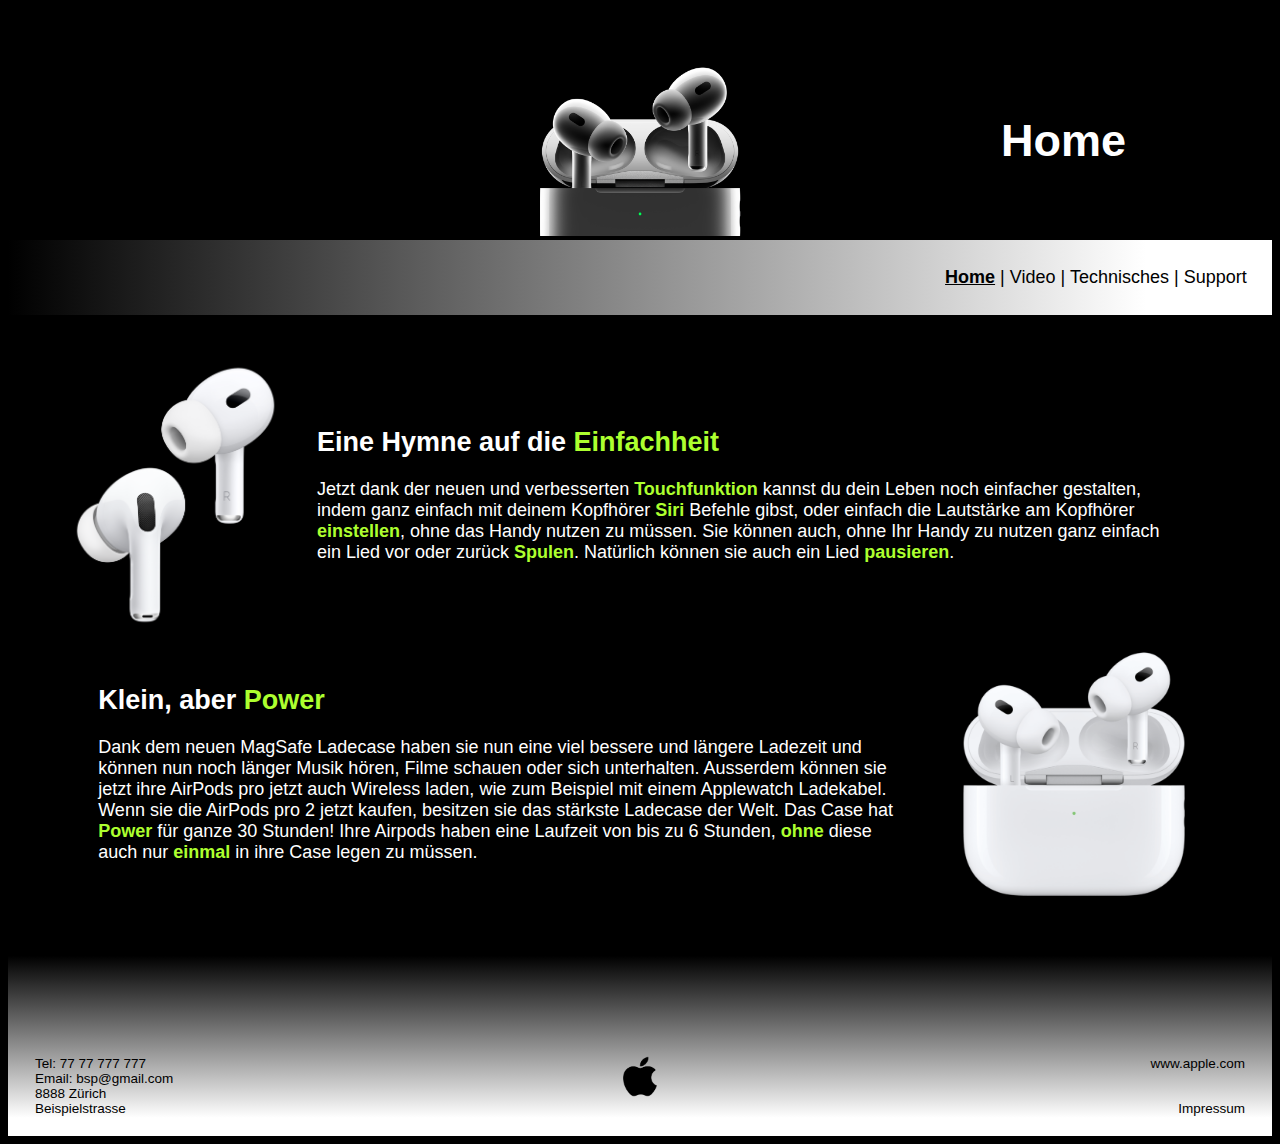
==== index.html @ aa5206ad "patch 1.3.1" ====
<!DOCTYPE html>
<html lang="en">
<head>
    <meta charset="UTF-8">
    <link rel="stylesheet" href="styles/stylesHeader.css">
    <link rel="stylesheet" href="styles/stylesFooter.css">
    <link rel="stylesheet" href="styles/styles.css">
    <link rel="stylesheet" href="styles/stylesIndex.css">
    <title>HOME</title>
</head>
<body>
<div class="wrapper">
    <div class="NavHeader">
        <div class="header">
            <div class="left">
            </div>
            <div class="middle">
                <img src="./resources/header_img.png" id="headerIMG" class="responsive">
            </div>
            <div class="right">
                <h1>Home</h1>
            </div>
        </div>
        <div class="nav">
            <dic class="NavTags">
                <a class="Activ" href="./index.html">Home</a>
            </dic>
            <dic class="NavTags"><a>|</a></dic>
            <dic class="NavTags">
                <a class="NavText" href="./subpages/video.html">Video</a>
            </dic>
            <dic class="NavTags"><a>|</a></dic>
            <dic class="NavTags">
                <a class="NavText" href="./subpages/technisches.html">Technisches</a>
            </dic>
            <dic class="NavTags"><a>|</a></dic>
            <dic class="NavTags">
                <a class="NavText" href="./subpages/support.html">Support</a>
            </dic>
        </div>
    </div>

    <div class="body" id="FullIndex">
        <div id="TopIndex">
            <div id="LeftIndexImgDiv">
                <img src="./resources/index_img_1.png" class="IndexImg">
            </div>
            <div id="RightIndexTextDiv">
                <p class="IndexText">
                    <b class="h2">Eine Hymne auf die <b class="GreenFont">Einfachheit</b></b><br><br>
                    Jetzt dank der neuen und verbesserten <b class="GreenFont">Touchfunktion</b> kannst
                    du dein Leben noch
                    einfacher gestalten, indem ganz einfach mit deinem Kopfhörer <b class="GreenFont">Siri</b> Befehle
                    gibst, oder einfach die
                    Lautstärke am Kopfhörer <b class="GreenFont">einstellen</b>, ohne das Handy nutzen zu müssen.
                    Sie können auch, ohne Ihr Handy zu nutzen ganz einfach ein Lied vor oder zurück <b class="GreenFont">Spulen</b>. Natürlich
                    können sie auch ein Lied <b class="GreenFont">pausieren</b>.
                </p>
            </div>
        </div>

        <div id="BottomIndex">
            <div id="LeftIndexTextDiv">
                <p class="IndexText">
                    <b class="h2">Klein, aber <b class="GreenFont">Power</b></b><br><br>
                    Dank dem neuen MagSafe Ladecase haben sie nun eine viel bessere und längere
                    Ladezeit und können nun noch länger Musik hören, Filme schauen oder sich unterhalten. Ausserdem
                    können sie jetzt ihre AirPods pro jetzt auch Wireless laden, wie zum Beispiel mit einem Applewatch
                    Ladekabel. Wenn sie die AirPods pro 2 jetzt kaufen, besitzen sie das stärkste Ladecase der Welt.
                    Das Case hat <b class="GreenFont">Power</b> für ganze 30 Stunden! Ihre Airpods haben eine Laufzeit
                    von bis zu 6 Stunden, <b class="GreenFont">ohne</b> diese auch nur <b class="GreenFont">einmal</b>
                    in ihre Case legen zu müssen.
                </p>
            </div>
            <div id="RightIndexImgDiv">
                <img src="./resources/index_img_2.png" class="IndexImg">
            </div>
        </div>
    </div>

    <div class="footer">
        <div class="LeftFooter">
            <a>Tel: 77 77 777 777</a><br>
            <a>Email: bsp@gmail.com</a><br>
            <a>8888 Zürich</a><br>
            <a>Beispielstrasse</a>
        </div>

        <div class="MiddleFooter">
            <img src="./resources/applelogo.png" id="FooterIMG" class="MiddleFooterResponsive">
        </div>

        <div class="RightFooter">
            <a href="https://www.apple.com">www.apple.com</a><br><br><br>
            <a href="./subpages/impressum.html">Impressum</a>
        </div>
    </div>
</div>
</body>
</html>
---- styles/stylesHeader.css ----
.header{
    display: flex;
    width: 100%;
    height: auto;
}
h1{
    position: relative;
    top: 33%;
    text-align: center;
    color:white;
    font-size: 5vh;
}
.right{
    width: 33%;
    text-align: center;
}
.middle{
    width: 34%;
    align-items: center;
    text-align: center;
    display:block
}
.left{
    width: 33%;
}
.nav{
    font-size: 2vh;
    height: 100%;
    text-align: right;
    padding-right: 2%;
    background-image: linear-gradient(to right, black 0%, white 90%);
    padding-bottom: 3vh;
    padding-top: 3vh;
}
.NavTags{
    position:relative;
    font-size: 2vh;
    top: 32%;
}
.nav, a{
    color: black;
    text-decoration: none;
}
.Activ{
    position:relative;
    font-size: 2vh;
    top: 32%;
    text-decoration: underline;
    font-weight: bold;
}
---- styles/stylesFooter.css ----
.footer{
    display: flex;
    height: auto;
    width: 100%;
    background-image: linear-gradient(to top, white 10%, black 99%);
    padding-top:8%;
    padding-bottom: 20px;
}
.LeftFooter{
    width: 33%;
    font-size: 1.5vh;
    padding-left: 3vh;
}
.MiddleFooter{
    width: 34%;
    align-items: center;
    text-align: center;
    display:block;
}
.MiddleFooterResponsive{
    width: 10%;
    height: auto;
}
.RightFooter{
    width: 33%;
    font-size: 1.5vh;
    text-align: right;
    padding-right: 3vh;
}
---- styles/styles.css ----
body {
    font-family: sans-serif;
    background-color: black;
}

p {
    color: white !important;
    font-size: 2vh;
}

.wrapper {
    background-color: black;
    position: relative;
    width: 100%;
}

.responsive {
    width: 50%;
    height: auto;
}

.body {
    height: auto;
}

.GreenFont{
    color: greenyellow;
}
---- styles/stylesIndex.css ----
#FullIndex {
    height: auto;
    width: 90%;
    margin-left: auto;
    margin-right: auto;
    margin-top: 5vh;
    margin-bottom: 5vh;
}

.IndexImg {
    width: auto;
    Height: 30vh;
}

#LeftIndexImgDiv {
    margin-right:1vh;
    width: auto;
    height: 100%;
    flex: 1;
}

#RightIndexTextDiv {
    display: flex;
    align-items: center;
    width: auto;
    height: auto;
}

#LeftIndexTextDiv {
    display: flex;
    align-items: center;
    width: auto;
    height: auto;
    flex: 1;
}

#RightIndexImgDiv {
    margin-left:1vh;
    width: auto;
    height: 100%;
}

#TopIndex {
    display:flex;
    height: 100%;
}

#BottomIndex {
    display: flex;
    margin-top: 1vh;
    height: 100%;

}

.IndexImg {
    display: block;
    margin-left: auto;
    margin-right: auto;
}

.IndexText {
    padding-left: 3vh;
    padding-right: 3vh;
}

h2 {
    margin-bottom: 0%;
    padding-left: 3vh;
    padding-right: 3vh;
    font-size: 3vh;
    color: white;
}
.h2{
    font-size: 3vh;
}
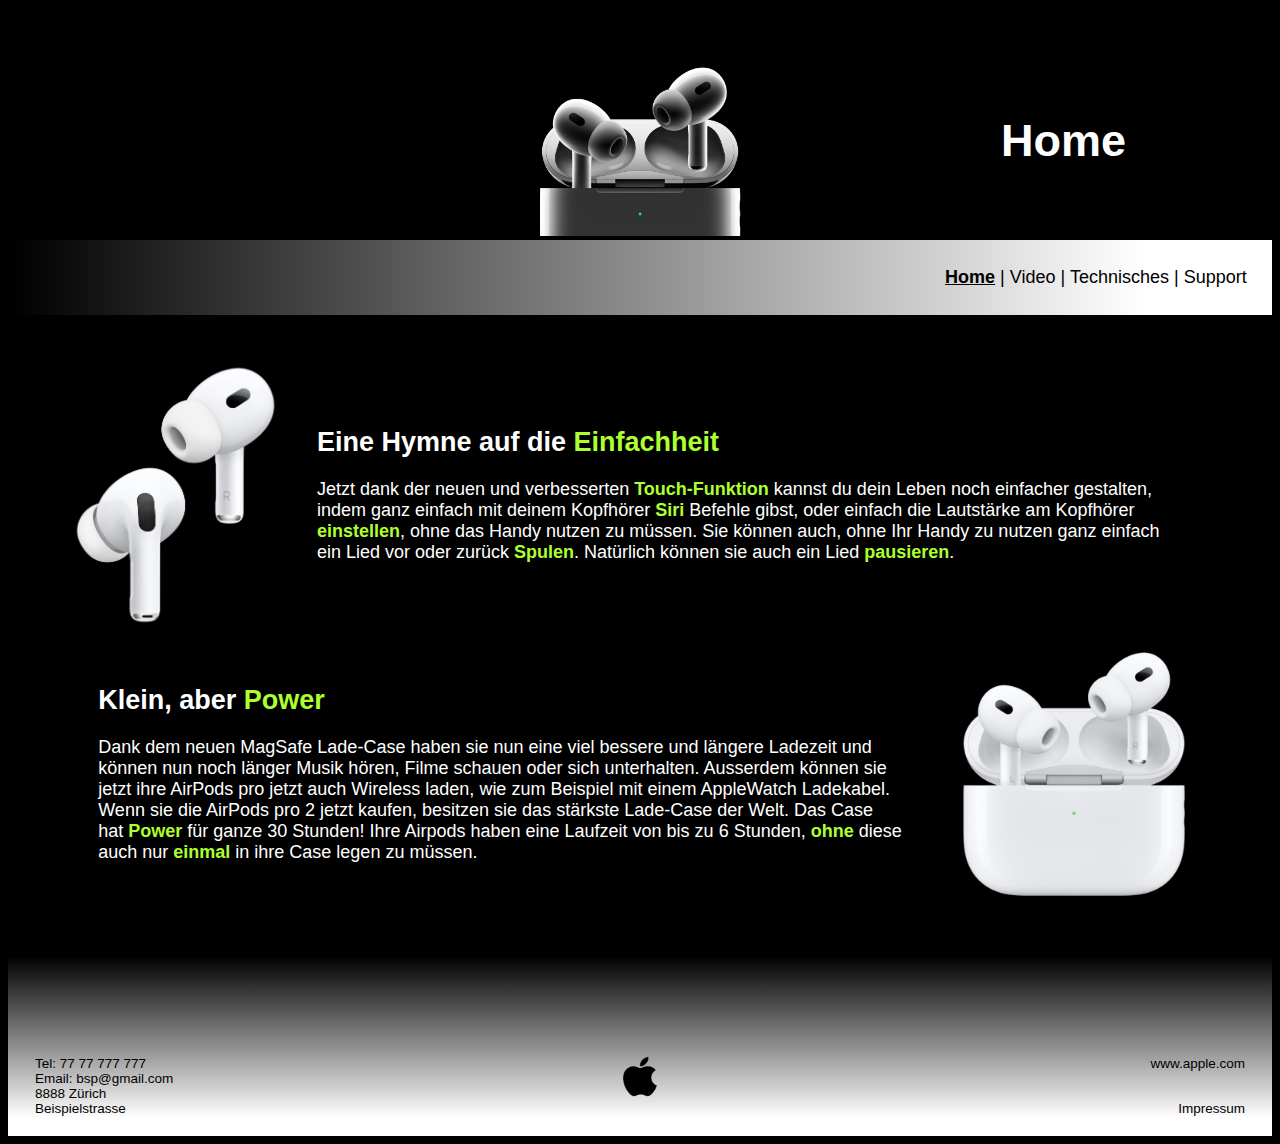
==== commit ec461f14: "patch 1.4" ====
--- a/index.html
+++ b/index.html
@@ -48,7 +48,7 @@
             <div id="RightIndexTextDiv">
                 <p class="IndexText">
                     <b class="h2">Eine Hymne auf die <b class="GreenFont">Einfachheit</b></b><br><br>
-                    Jetzt dank der neuen und verbesserten <b class="GreenFont">Touchfunktion</b> kannst
+                    Jetzt dank der neuen und verbesserten <b class="GreenFont">Touch-Funktion</b> kannst
                     du dein Leben noch
                     einfacher gestalten, indem ganz einfach mit deinem Kopfhörer <b class="GreenFont">Siri</b> Befehle
                     gibst, oder einfach die
@@ -63,10 +63,10 @@
             <div id="LeftIndexTextDiv">
                 <p class="IndexText">
                     <b class="h2">Klein, aber <b class="GreenFont">Power</b></b><br><br>
-                    Dank dem neuen MagSafe Ladecase haben sie nun eine viel bessere und längere
+                    Dank dem neuen MagSafe Lade-Case haben sie nun eine viel bessere und längere
                     Ladezeit und können nun noch länger Musik hören, Filme schauen oder sich unterhalten. Ausserdem
-                    können sie jetzt ihre AirPods pro jetzt auch Wireless laden, wie zum Beispiel mit einem Applewatch
-                    Ladekabel. Wenn sie die AirPods pro 2 jetzt kaufen, besitzen sie das stärkste Ladecase der Welt.
+                    können sie jetzt ihre AirPods pro jetzt auch Wireless laden, wie zum Beispiel mit einem AppleWatch
+                    Ladekabel. Wenn sie die AirPods pro 2 jetzt kaufen, besitzen sie das stärkste Lade-Case der Welt.
                     Das Case hat <b class="GreenFont">Power</b> für ganze 30 Stunden! Ihre Airpods haben eine Laufzeit
                     von bis zu 6 Stunden, <b class="GreenFont">ohne</b> diese auch nur <b class="GreenFont">einmal</b>
                     in ihre Case legen zu müssen.
--- a/styles/stylesIndex.css
+++ b/styles/stylesIndex.css
@@ -64,12 +64,15 @@
 }
 
 h2 {
-    margin-bottom: 0%;
+    text-align: center;
+    margin-bottom: 5vh;
     padding-left: 3vh;
     padding-right: 3vh;
     font-size: 3vh;
     color: white;
 }
+
 .h2{
     font-size: 3vh;
+
 }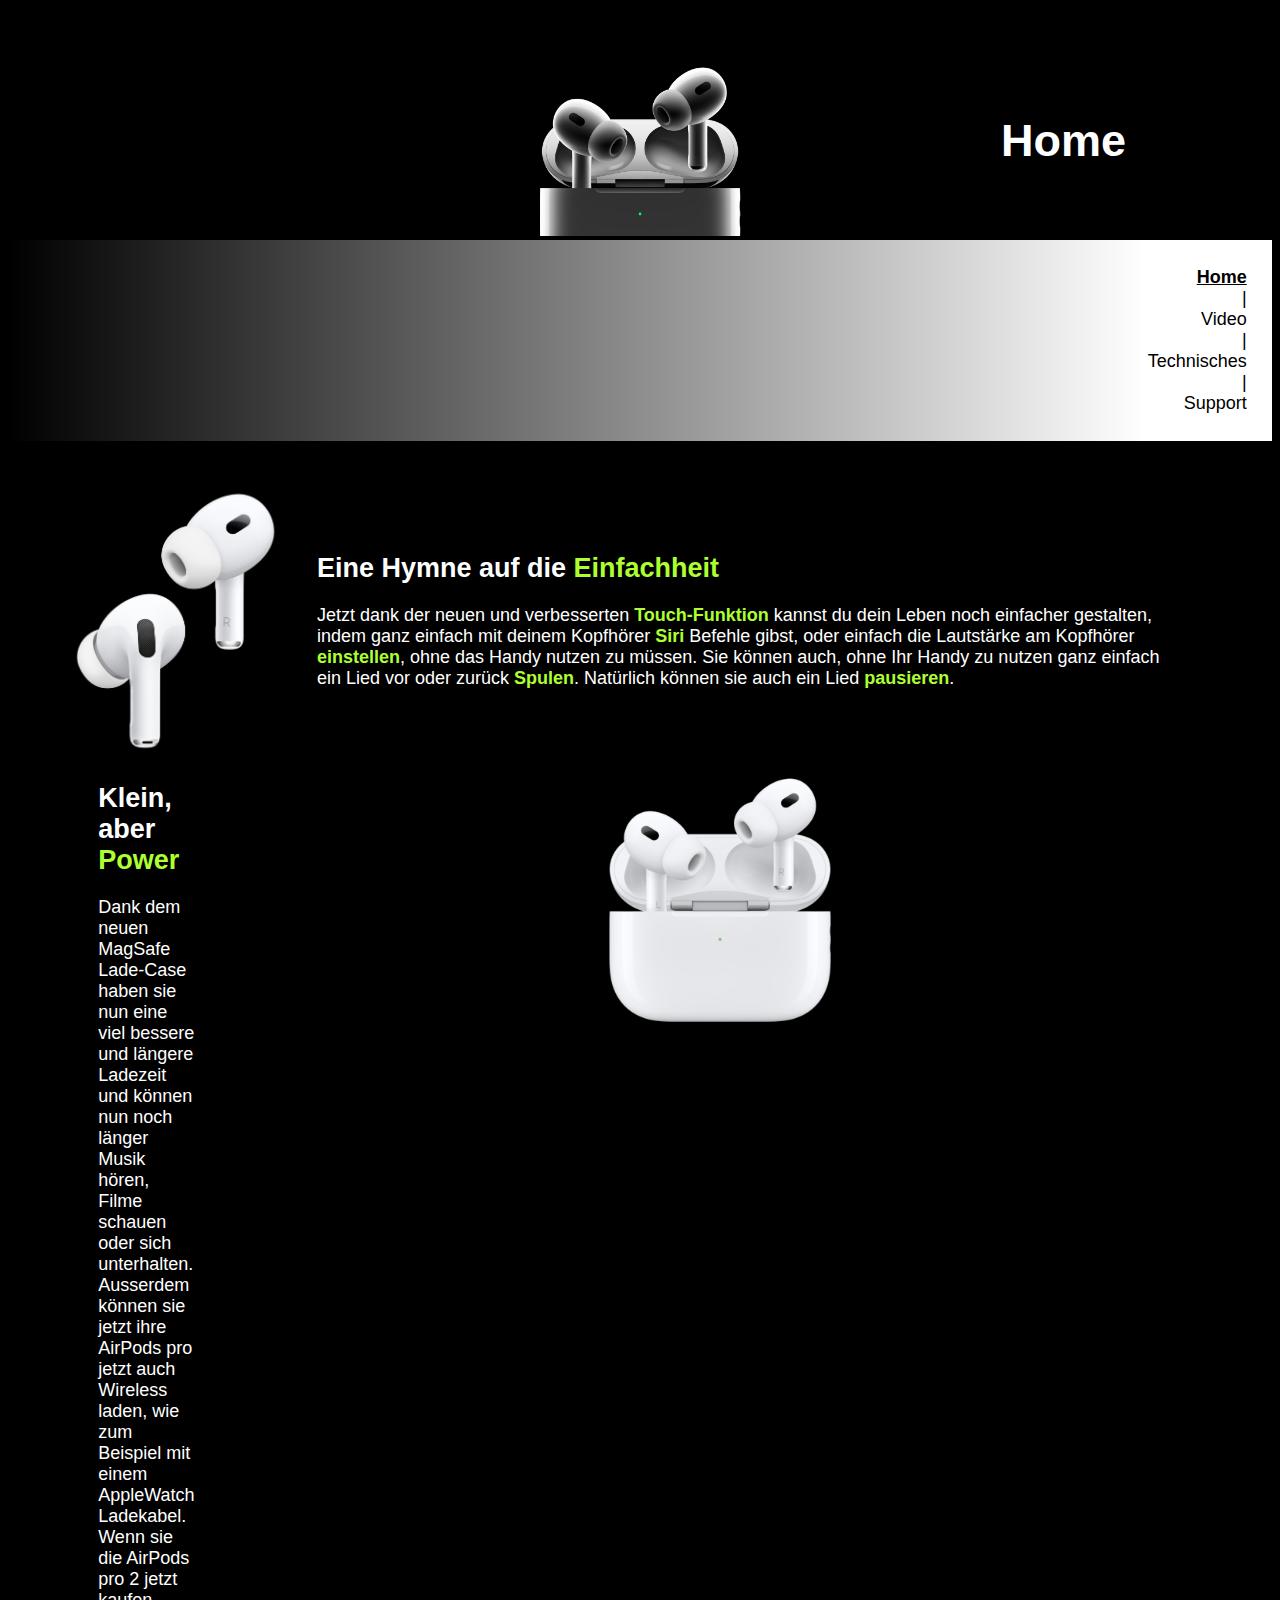
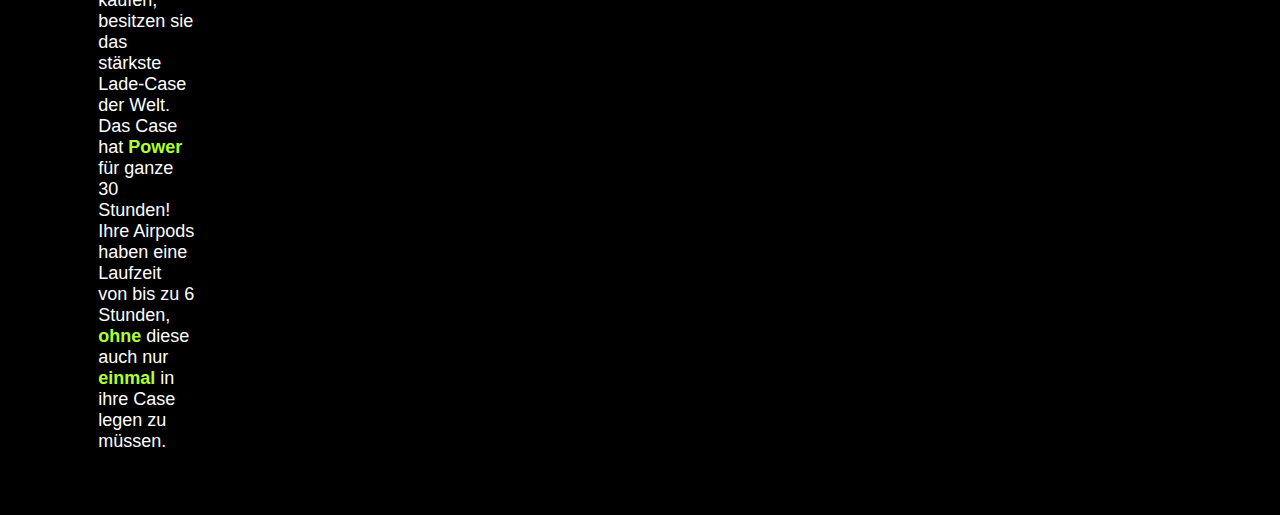
==== commit d09e6abf: "Validated Index" ====
--- a/index.html
+++ b/index.html
@@ -15,35 +15,35 @@
             <div class="left">
             </div>
             <div class="middle">
-                <img src="./resources/header_img.png" id="headerIMG" class="responsive">
+                <img src="./resources/header_img.png" id="headerIMG" class="responsive" alt="Airpods Header IMG">
             </div>
             <div class="right">
                 <h1>Home</h1>
             </div>
         </div>
         <div class="nav">
-            <dic class="NavTags">
+            <div class="NavTags">
                 <a class="Activ" href="./index.html">Home</a>
-            </dic>
+            </div>
             <dic class="NavTags"><a>|</a></dic>
-            <dic class="NavTags">
+            <div class="NavTags">
                 <a class="NavText" href="./subpages/video.html">Video</a>
-            </dic>
-            <dic class="NavTags"><a>|</a></dic>
-            <dic class="NavTags">
+            </div>
+            <div class="NavTags"><a>|</a></div>
+            <div class="NavTags">
                 <a class="NavText" href="./subpages/technisches.html">Technisches</a>
-            </dic>
-            <dic class="NavTags"><a>|</a></dic>
-            <dic class="NavTags">
+            </div>
+            <div class="NavTags"><a>|</a></div>
+            <div class="NavTags">
                 <a class="NavText" href="./subpages/support.html">Support</a>
-            </dic>
+            </div>
         </div>
     </div>
 
     <div class="body" id="FullIndex">
         <div id="TopIndex">
             <div id="LeftIndexImgDiv">
-                <img src="./resources/index_img_1.png" class="IndexImg">
+                <img src="./resources/index_img_1.png" class="IndexImg" alt="Airpods aus dem Case">
             </div>
             <div id="RightIndexTextDiv">
                 <p class="IndexText">
@@ -73,7 +73,7 @@
                 </p>
             </div>
             <div id="RightIndexImgDiv">
-                <img src="./resources/index_img_2.png" class="IndexImg">
+                <img src="./resources/index_img_2.png" class="IndexImg" alt="Airpods im Case>
             </div>
         </div>
     </div>
@@ -87,7 +87,7 @@
         </div>
 
         <div class="MiddleFooter">
-            <img src="./resources/applelogo.png" id="FooterIMG" class="MiddleFooterResponsive">
+            <img src="./resources/applelogo.png" id="FooterIMG" class="MiddleFooterResponsive" alt="Apple Logo">
         </div>
 
         <div class="RightFooter">
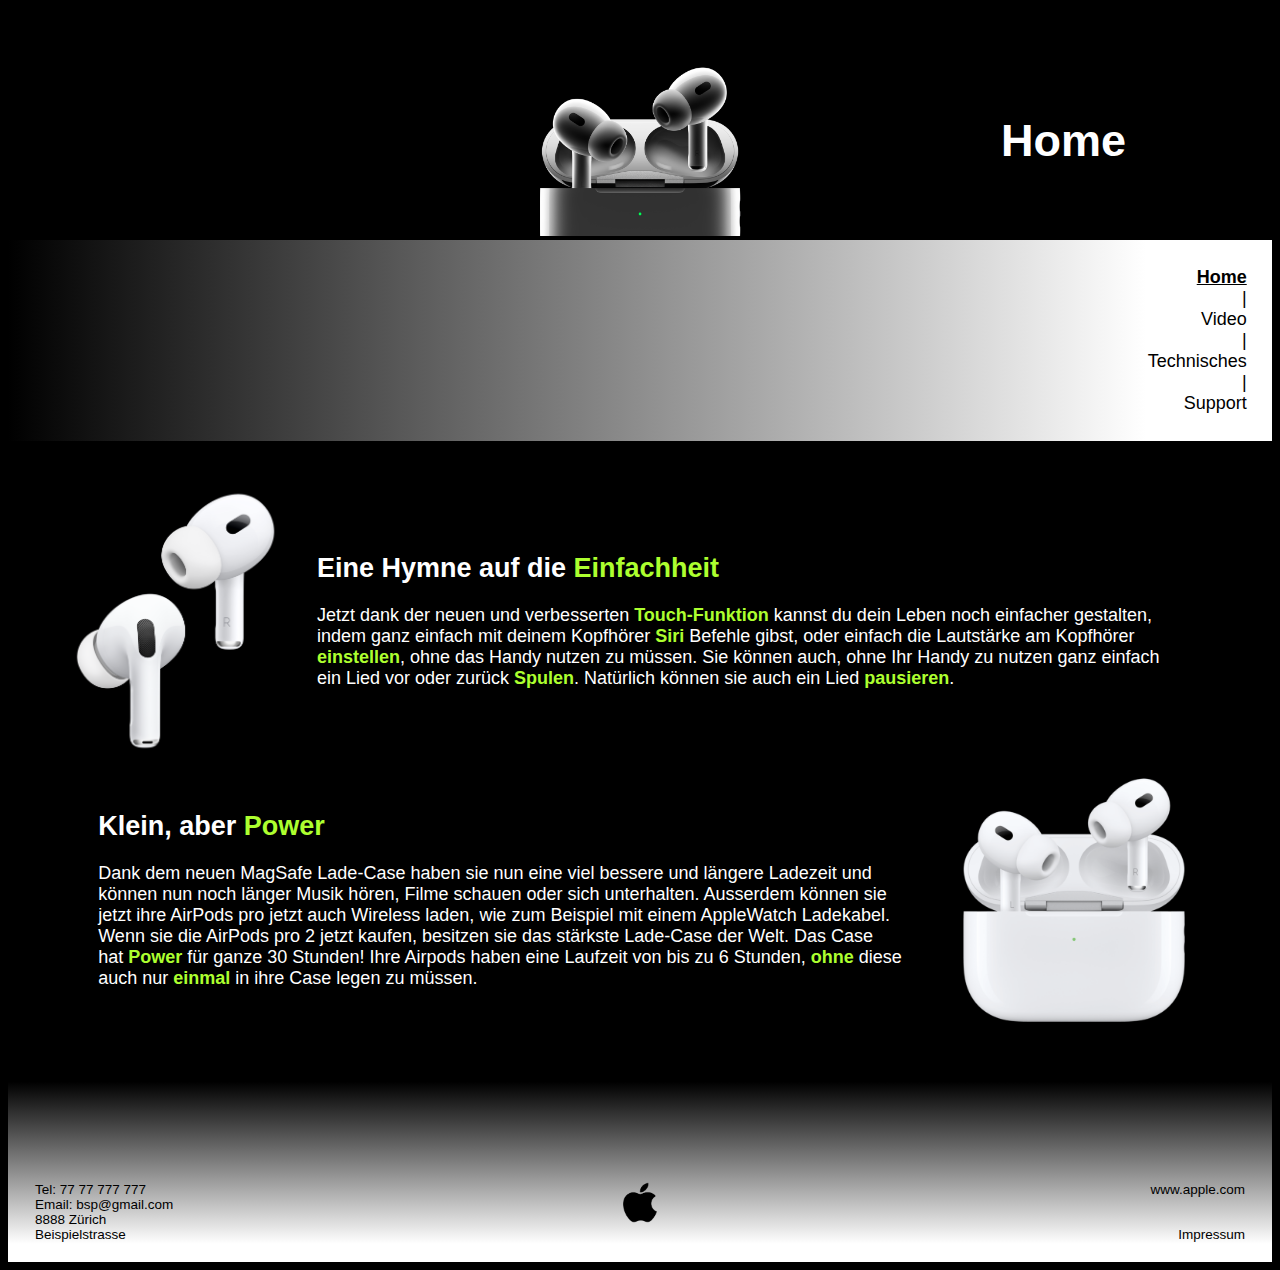
==== commit be3a7695: "validated index" ====
--- a/index.html
+++ b/index.html
@@ -25,7 +25,7 @@
             <div class="NavTags">
                 <a class="Activ" href="./index.html">Home</a>
             </div>
-            <dic class="NavTags"><a>|</a></dic>
+            <div class="NavTags"><a>|</a></div>
             <div class="NavTags">
                 <a class="NavText" href="./subpages/video.html">Video</a>
             </div>
@@ -73,7 +73,7 @@
                 </p>
             </div>
             <div id="RightIndexImgDiv">
-                <img src="./resources/index_img_2.png" class="IndexImg" alt="Airpods im Case>
+                <img src="./resources/index_img_2.png" class="IndexImg" alt="Airpods im Case">
             </div>
         </div>
     </div>
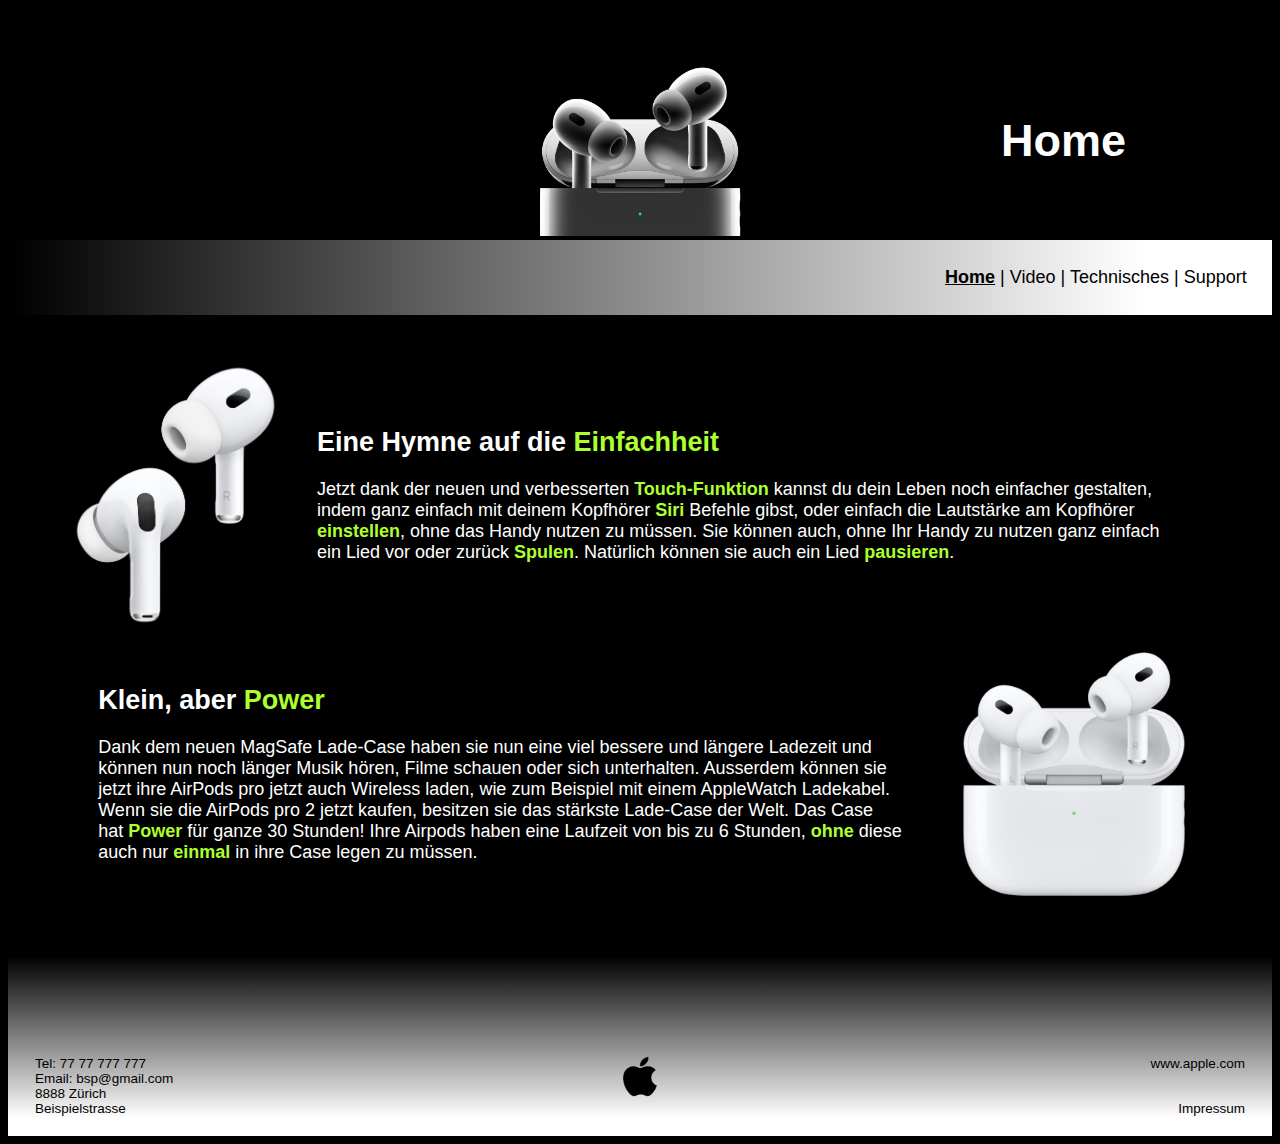
==== commit 92de6263: "Validated impressum and support" ====
--- a/index.html
+++ b/index.html
@@ -22,21 +22,21 @@
             </div>
         </div>
         <div class="nav">
-            <div class="NavTags">
+            <dic class="NavTags">
                 <a class="Activ" href="./index.html">Home</a>
-            </div>
-            <div class="NavTags"><a>|</a></div>
-            <div class="NavTags">
+            </dic>
+            <dic class="NavTags"><a>|</a></dic>
+            <dic class="NavTags">
                 <a class="NavText" href="./subpages/video.html">Video</a>
-            </div>
-            <div class="NavTags"><a>|</a></div>
-            <div class="NavTags">
+            </dic>
+            <dic class="NavTags"><a>|</a></dic>
+            <dic class="NavTags">
                 <a class="NavText" href="./subpages/technisches.html">Technisches</a>
-            </div>
-            <div class="NavTags"><a>|</a></div>
-            <div class="NavTags">
+            </dic>
+            <dic class="NavTags"><a>|</a></dic>
+            <dic class="NavTags">
                 <a class="NavText" href="./subpages/support.html">Support</a>
-            </div>
+            </dic>
         </div>
     </div>
 
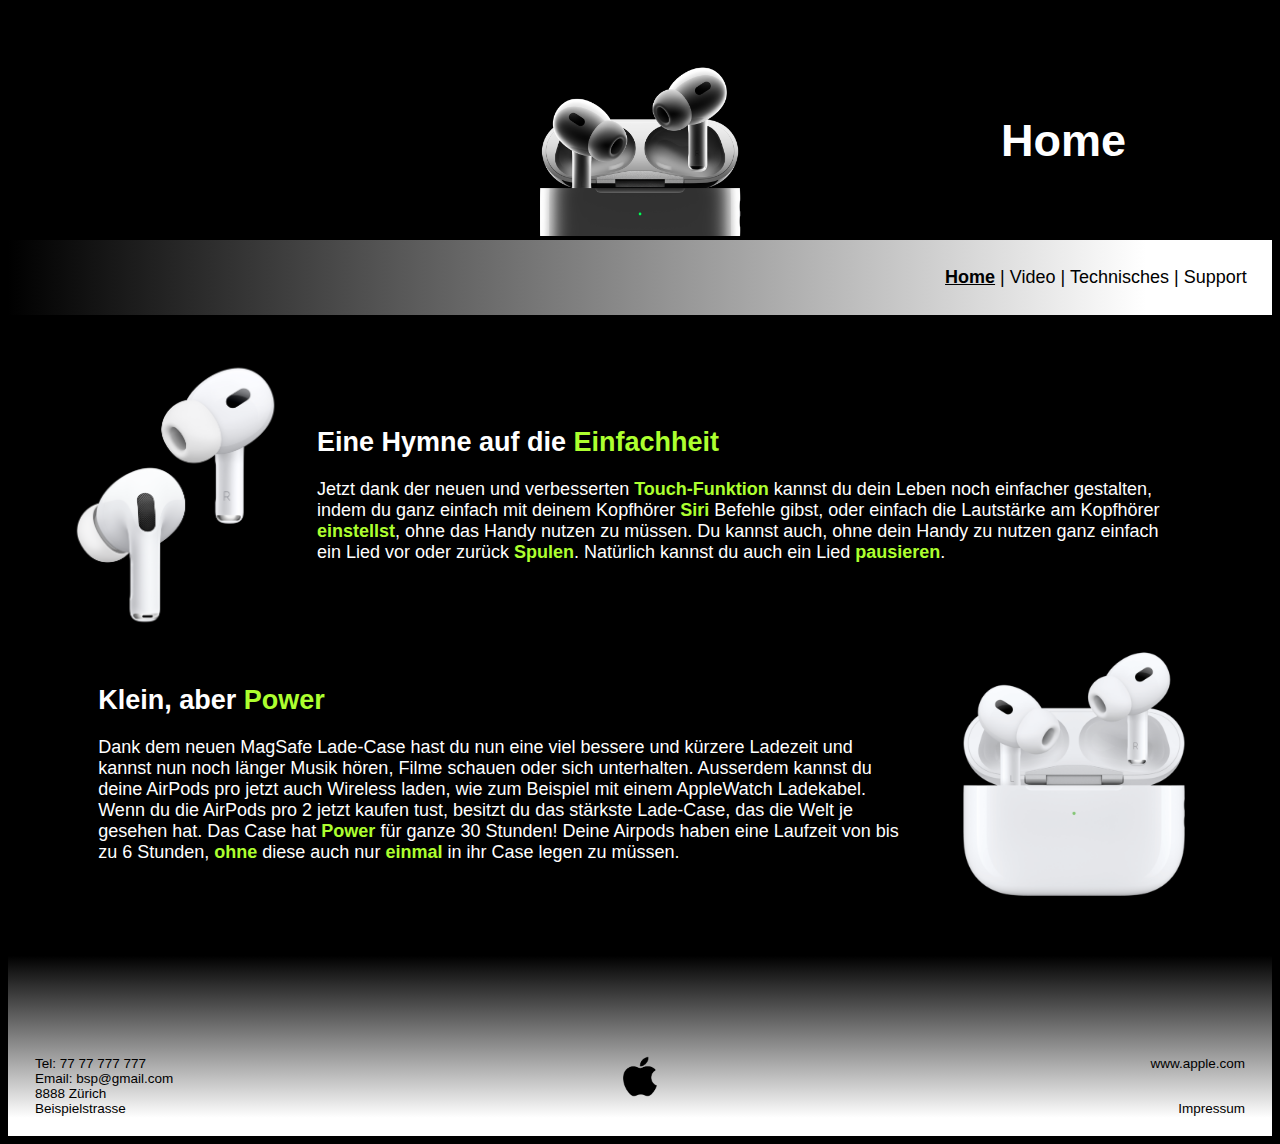
==== commit 4fff7cd1: "Typos fixed" ====
--- a/index.html
+++ b/index.html
@@ -15,7 +15,7 @@
             <div class="left">
             </div>
             <div class="middle">
-                <img src="./resources/header_img.png" id="headerIMG" class="responsive" alt="Airpods Header IMG">
+                <a href="./resources/header_img.png"><img src="./resources/header_img.png" id="headerIMG" class="responsive" alt="Airpods Header IMG"></a>
             </div>
             <div class="right">
                 <h1>Home</h1>
@@ -43,18 +43,17 @@
     <div class="body" id="FullIndex">
         <div id="TopIndex">
             <div id="LeftIndexImgDiv">
-                <img src="./resources/index_img_1.png" class="IndexImg" alt="Airpods aus dem Case">
+                <a href="./resources/index_img_1.png"><img src="./resources/index_img_1.png" class="IndexImg" alt="Airpods aus dem Case"></a>
             </div>
             <div id="RightIndexTextDiv">
                 <p class="IndexText">
                     <b class="h2">Eine Hymne auf die <b class="GreenFont">Einfachheit</b></b><br><br>
                     Jetzt dank der neuen und verbesserten <b class="GreenFont">Touch-Funktion</b> kannst
                     du dein Leben noch
-                    einfacher gestalten, indem ganz einfach mit deinem Kopfhörer <b class="GreenFont">Siri</b> Befehle
-                    gibst, oder einfach die
-                    Lautstärke am Kopfhörer <b class="GreenFont">einstellen</b>, ohne das Handy nutzen zu müssen.
-                    Sie können auch, ohne Ihr Handy zu nutzen ganz einfach ein Lied vor oder zurück <b class="GreenFont">Spulen</b>. Natürlich
-                    können sie auch ein Lied <b class="GreenFont">pausieren</b>.
+                    einfacher gestalten, indem du ganz einfach mit deinem Kopfhörer <b class="GreenFont">Siri</b> Befehle
+                    gibst, oder einfach die Lautstärke am Kopfhörer <b class="GreenFont">einstellst</b>, ohne das Handy nutzen zu müssen.
+                    Du kannst auch, ohne dein Handy zu nutzen ganz einfach ein Lied vor oder zurück <b class="GreenFont">Spulen</b>. Natürlich
+                    kannst du auch ein Lied <b class="GreenFont">pausieren</b>.
                 </p>
             </div>
         </div>
@@ -63,17 +62,17 @@
             <div id="LeftIndexTextDiv">
                 <p class="IndexText">
                     <b class="h2">Klein, aber <b class="GreenFont">Power</b></b><br><br>
-                    Dank dem neuen MagSafe Lade-Case haben sie nun eine viel bessere und längere
-                    Ladezeit und können nun noch länger Musik hören, Filme schauen oder sich unterhalten. Ausserdem
-                    können sie jetzt ihre AirPods pro jetzt auch Wireless laden, wie zum Beispiel mit einem AppleWatch
-                    Ladekabel. Wenn sie die AirPods pro 2 jetzt kaufen, besitzen sie das stärkste Lade-Case der Welt.
-                    Das Case hat <b class="GreenFont">Power</b> für ganze 30 Stunden! Ihre Airpods haben eine Laufzeit
+                    Dank dem neuen MagSafe Lade-Case hast du nun eine viel bessere und kürzere
+                    Ladezeit und kannst nun noch länger Musik hören, Filme schauen oder sich unterhalten. Ausserdem
+                    kannst du deine AirPods pro jetzt auch Wireless laden, wie zum Beispiel mit einem AppleWatch
+                    Ladekabel. Wenn du die AirPods pro 2 jetzt kaufen tust, besitzt du das stärkste Lade-Case, das die Welt je gesehen hat.
+                    Das Case hat <b class="GreenFont">Power</b> für ganze 30 Stunden! Deine Airpods haben eine Laufzeit
                     von bis zu 6 Stunden, <b class="GreenFont">ohne</b> diese auch nur <b class="GreenFont">einmal</b>
-                    in ihre Case legen zu müssen.
+                    in ihr Case legen zu müssen.
                 </p>
             </div>
             <div id="RightIndexImgDiv">
-                <img src="./resources/index_img_2.png" class="IndexImg" alt="Airpods im Case">
+                <a href="./resources/index_img_2.png"><img src="./resources/index_img_2.png" class="IndexImg" alt="Airpods im Case"></a>
             </div>
         </div>
     </div>
@@ -87,7 +86,7 @@
         </div>
 
         <div class="MiddleFooter">
-            <img src="./resources/applelogo.png" id="FooterIMG" class="MiddleFooterResponsive" alt="Apple Logo">
+            <a href="./resources/applelogo.png"><img src="./resources/applelogo.png" id="FooterIMG" class="MiddleFooterResponsive" alt="Apple Logo"></a>
         </div>
 
         <div class="RightFooter">
--- a/styles/styles.css
+++ b/styles/styles.css
@@ -25,4 +25,8 @@
 
 .GreenFont{
     color: greenyellow;
+}
+a:hover {
+    text-shadow: -.25px -.25px 0 black,
+    .25px .25px black;
 }